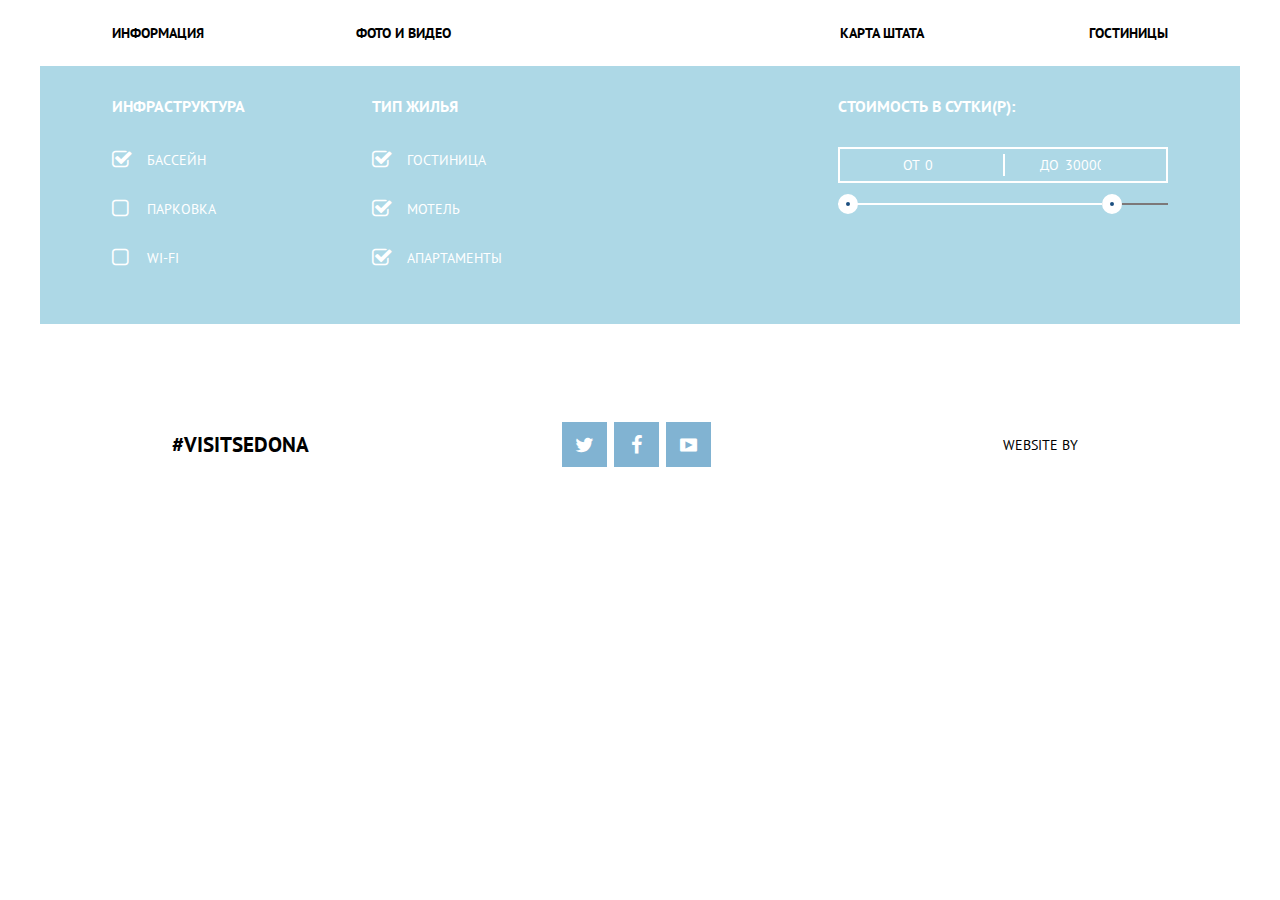
==== hotels.html @ 9dbc59af "add hotels page and add styles for filter block" ====
<!DOCTYPE <!DOCTYPE html>
<html>
<head>
	<meta charset="utf-8">
	<title>Hotels</title>
	<link href="css/normalize.css" rel="stylesheet">
	<link href="css/style.css" rel="stylesheet">
	<link href='https://fonts.googleapis.com/css?family=PT+Sans:400,700&subset=latin,cyrillic' 
	rel='stylesheet' type='text/css'>
</head>
<body>
	<div class="page-wrapper">
		<header class="main-header">
			<div class="layout-center">
				<nav class="main-nav">			
					<a href="#">Информация</a>
					<a href="#">Фото и Видео</a>			
					<a href="#">Карта штата</a>
					<a href="hotels.html">Гостиницы</a>						
				</nav>
			</div>
			<div class="filters clearfix">
				<div class="layout-center">
					<div class="filter-block">
						<h2 class="filter-title">Инфраструктура</h2>
						<div class="filter-control">
							<input type="checkbox" name="pull" checked>
							<label for="pull">Бассейн</label>
						</div>
						<div class="filter-control">
							<input type="checkbox" name="parking">
							<label for="parking">Парковка</label>
						</div>
						<div class="filter-control">
							<input type="checkbox" name="wifi">
							<label for="wifi">Wi-Fi</label>
						</div>
					</div>
					<div class="filter-block">
						<h2 class="filter-title">Тип жилья</h2>
						<div class="filter-control">
							<input type="checkbox" name="hotel" checked>
							<label for="hotel">Гостиница</label>
						</div>
						<div class="filter-control">
							<input type="checkbox" name="motel" checked>
							<label for="motel">Мотель</label>
						</div>
						<div class="filter-control">
							<input type="checkbox" name="apartment" checked>
							<label for="apartment">Апартаменты</label>
						</div>
					</div>
					<div class="filter-block">
						<h2 class="filter-title">Стоимость в сутки(Р):</h2>
						<div class="price-controls">
							<label for="min-price" class="min-price">От
								<input type="text" name="min-price" value="0">
							</label>							
							<label for="max-price" class="max-price">До
								<input type="text" name="max-price" value="30000">
							</label>							
						</div>	
						<div class="range-controls">
							<div class="scale">
								<div class="bar"></div>
							</div>
							<div class="toggle min-toggle"></div>
              <div class="toggle max-toggle"></div>
						</div>											
					</div>
				</div>
			</div>		
		</header>
		<!-- <main class="main-content">
			<div class="page-header">
				<h1>Седона - небольшой городок в Аризоне, <br>
			заслуживающий большего!</h1>
				<p>Рассмотрим 5 причин по которым Седона круче, чем Гранд-Каньон</p>
			</div>
			<div class="promo-block first clearfix">
				<div class="reason-block blue-block">
					<h2 class="reason-block-header">Настоящий <br> городок</h2>
					<div class="reason-number">
						<span>№1</span>
					</div>
					<p class="reason-block-description">
						Седона - не аттракцион для туристов, <br> Там течет своя жизнь
					</p>
				</div>
				<div class="promo-block-image">image</div>
			</div>
			<div class="features clearfix">
				<div class="feature-item">
					<div class="feature-image"></div>
					<h2 class="feature-header">Жилье</h2>
					<p class="feature-description">Рекомендуем пожить в настоящем мотеле, все как в кино!</p>
				</div>
				<div class="feature-item">
					<h2 class="feature-header">Еда</h2>
					<p class="feature-description">Всегда заказывайте фирменный бургер, вы не разочаруетесь!</p>
				</div>
				<div class="feature-item">
					<h2 class="feature-header">Сувениры</h2>
					<p class="feature-description">Не только китайского, но и местного производства!</p>
				</div>
			</div>
			<div class="promo-block second clearfix">
				<div class="reason-block blue-block">
					<h2 class="reason-block-header">Там есть <br> мост Дьявола</h2>
					<div class="reason-number">
						<span>№2</span>
					</div>
					<p class="reason-block-description">Да, по нему можно пройти! <br>
					Если конечно, Вы осмелитесь
					</p>
				</div>
				<div class="promo-block-image">image</div>
				<div class="reason-block">
					<h2 class="reason-block-header">Небольшая площадь</h2>
					<div class="reason-number">
						<span>№3</span>
					</div>
					<p class="reason-block-description">Все достопримечательности <br>находятся очень близко</p>
				</div>
				<div class="reason-block">
					<h2 class="reason-block-header">Красивая дорога</h2>
					<div class="reason-number">
						<span>№4</span>
					</div>
					<p class="reason-block-description">Ехать в Седону из Лас-Вегаса совсем <br> не скучно</p>
				</div>
				<div class="reason-block">
					<h2 class="reason-block-header">Мало туристов</h2>
					<div class="reason-number">
						<span>№5</span>
					</div>
					<p class="reason-block-description">Большинство едет в Гранд-Каньон и <br>толпится там</p>
				</div>		
			</div>			
			<div class="search-hotel">				
				<h1 class="search-hotel-header">Заинтересовались? </h1>
				<p class="search-hotel-description">Укажите предполагаемые даты поездки, <br> и мы покажем Вам лучшие предложения гостиниц в Седоне
				</p>
				<a class="btn btn-search-hotel" href="#">Поиск гостиницы в Седоне</a>
				<div class="search-modal">
					<form class="search-form" action="/echo" method="post">
						<label class="date">
							Дата заезда:
							<input type="text" name="checkin-date" placeholder="24 апреля 2014">							
						</label>
						<label class="date">
							Дата выезда:
							<input type="text" name="checkout-date" placeholder="4 июля 2014">
						</label>
						<label class="customer-type">
							Взрослые: 
							<input type="text" name="adults" value="2">
						</label>
						<label class="customer-type">
							Дети:
							<input type="text" name="children" value="0">
						</label>												
						<input type="submit" class="btn-search-form" value="Найти">
					</form>
				</div>												
			</div>
			<div class="map-block"></div>		
		</main> -->
		<footer class="footer">
			<div class="footer-block hashtag">
				<span>#VisitSedona</span>
			</div>
			<div class="footer-block social">
				<a class="btn-social" href="#">
					<i class="icon-twitter"> </i>
				</a>
				<a class="btn-social" href="#">
					<i class="icon-facebook"> </i>
				</a>
				<a class="btn-social" href="#">
					<i class="icon-youtube"> </i>
				</a>
			</div>
			<div class="footer-block designed">
				<span>Website by</span>
			</div>
		</footer>

	</div>			
</body>
</html>
---- css/style.css ----
@font-face {
  font-family: "symbols-sedona";
  src: url("../font/symbols-sedona.eot?60737633");
  src: url("../font/symbols-sedona.eot?60737633#iefix") format("embedded-opentype"),
       url("../font/symbols-sedona.woff?60737633") format("woff"),
       url("../font/symbols-sedona.ttf?60737633") format("truetype"),
       url("../font/symbols-sedona.svg?60737633#symbols-sedona") format("svg");
  font-weight: normal;
  font-style: normal;
}
/* Chrome hack: SVG is rendered more smooth in Windozze. 100% magic, uncomment if you need it. */
/* Note, that will break hinting! In other OS-es font will be not as sharp as it could be */
/*
@media screen and (-webkit-min-device-pixel-ratio:0) {
  @font-face {
    font-family: "symbols-sedona";
    src: url("../font/symbols-sedona.svg?60737633#symbols-sedona") format("svg");
  }
}
*/
 
.icons,[class^="icon-"]:before, [class*=" icon-"]:before {
  font-family: "symbols-sedona";
  font-style: normal;
  font-weight: normal;
  speak: none;
 	
  display: inline-block;
  text-decoration: inherit;
  width: 1em;
  margin-right: .2em;
  text-align: center;
  /* opacity: .8; */
 
  /* For safety - reset parent styles, that can break glyph codes*/
  font-variant: normal;
  text-transform: none;
     
  /* fix buttons height, for twitter bootstrap */
  line-height: 1em;
 
  /* Animation center compensation - margins should be symmetric */
  /* remove if not needed */
  margin-left: .2em;
 
  /* you can be more comfortable with increased icons size */
  /* font-size: 120%; */
 
  /* Uncomment for 3D effect */
  /* text-shadow: 1px 1px 1px rgba(127, 127, 127, 0.3); */
}
 
.icon-facebook:before { content: "\66"; } /* "f" */
.icon-twitter:before { content: "\74"; } /* "t" */
.icon-up-dir:before { content: "\25b2"; } /* "▲" */
.icon-down-dir:before { content: "\25bc"; } /* "▼" */
.icon-star:before { content: "\2605"; } /* "★" */
.icon-check-off:before { content: "\2610"; } /* "☐" */
.icon-check-on:before { content: "\2611"; } /* "☑" */
.icon-calendar:before { content: "\e800"; } /* "" */
.icon-plus:before { content: "\e801"; } /* "" */
.icon-minus:before { content: "\e802"; } /* "" */
.icon-youtube:before { content: "\f39e"; } /* "" */

body {	
	font-family: "PT Sans", "Arial", sans-serif;
	font-size: 14px;
	line-height: 26px;
	font-weight: normal;
	text-transform: uppercase;
	color: #000000;
	/*background-color: #eaeaea;*/
}

.page-wrapper {
	max-width: 1200px;
	margin: 0 auto;
}

img {
  max-width: 100%;
  height: auto;
}

h1, h2, p {
	margin: 0;
	padding: 0;
}

.clearfix:after {
	content: "";
	display: table;
	clear: both;
}

.layout-center {
	width: 1056px;
	margin: 0 auto;
}

.main-header {	
	margin-bottom: 60px;
}

.main-nav {	
	/*padding: 20px 47px;*/
	padding: 20px 0;
	background-color: #ffffff;
}

.main-nav a {
	display: inline-block;
	width: 240px;
	font-family: "PT Sans", "Arial", sans-serif;
	font-size: 14px;
	line-height: 26px;
	font-weight: bold;
	color: #000000;
	text-decoration: none;
	text-transform: uppercase;	
}

.main-nav a:nth-child(3),
.main-nav a:nth-child(4) {
	text-align: right;
}

.main-nav a:nth-child(3) {
	margin-left: 84px;
}

.header-image {
	width: 100%;
	height: 300px;
	background-color: #dfeef5;
}

.page-header {	
	margin-bottom: 50px;
	text-align: center;		
}

.page-header h1 {	
	margin-bottom: 30px;	
	font-size: 21px;
	line-height: 26px;
	font-weight: bold;
}

.page-header p {	
	color: #333333;
}

.second {
	margin-bottom: 50px; 
}

.reason-block {
	float: left;
	width: 400px;	
	padding: 50px 0; 
	background-color: #eeeeee;
	text-align: center;
	color: #000000;		
}

.reason-block-header {	
	margin-bottom: 30px;	
	font-size: 21px;
	line-height: 26px;
	font-weight: bold;	
}

.reason-block-description {		
	color: #333333;	
}

.blue-block .reason-block-description {
	color: #ffffff;
}

.reason-number {	
	width: 50px;
	margin: 0 auto; 	
	margin-bottom: 30px;
	color: #333333;
}

.reason-number span {
	position: relative;
	z-index: 2;
	padding: 0 7px;
	background-color: #eeeeee;
}

.reason-number:after {
	content: "";
	display: block;
	position: relative;
	top: -13px;
	z-index: 1;
	border-bottom: 2px solid #979797;	
}

.blue-block {
	color: white;
	background-color: #81b3d2;
}

.blue-block .reason-number span {
	background-color: #81b3d2;
	color: #ffffff;
}

.blue-block .reason-number:after {
	content: "";
	display: block;
	position: relative;
	top: -13px;
	z-index: 1;
	border-bottom: 2px solid #bcd6e7;
}

.promo-block-image {
	float: left;
	width: 800px;
	height: 292px;
	background-color: lightblue;		 
}

.second .reason-block:first-child {
	float: right;
}

.feature-item {
	float: left;
	width: 254px;
	padding: 60px 73px;
	text-align: center;
	background-color: #eeeeee;
	color: #000000;
}

.feature-header {
	margin-bottom: 30px;
}

.feature-description {
	color: #333333;
}

.search-hotel {
	text-align: center;	
}

.search-hotel-header {
	margin-bottom: 30px;
}

.search-hotel-description {
	color: #333333;
	margin-bottom: 54px;
}

.btn-search-hotel {
	display: block;
	width: 576px;
	margin: 0 auto;
	padding: 34px 0;
	font-family: "PT Sans", "Arial", sans-serif;
	font-weight: bold;
	font-size: 21px;
	line-height: 26px;
	text-decoration: none;
	text-transform: uppercase;
	color: #ffffff;
	background-color: #766357;
}

.search-modal {
	/*display: none;	*/
	position: absolute;
	left: 50%;	
	z-index: 2;
	width: 464px;
	padding: 56px;
	margin: 0 auto;
	transform: translateX(-50%);
	text-align: left;
	background-color: #ffffff;
}

.search-modal label {
	display: block;
	vertical-align: top;
	margin-bottom: 30px;
	text-align: right;
	font-weight: bold;
}

.search-modal input[type="text"] {		
	width: 346px;	
	padding: 8px 14px;
	margin-left: 20px;
	border:none;
	outline: none;
	font-family: "PT Sans", "Arial", sans-serif;
	font-size: 14px;
	line-height: 26px;
	font-weight: bold;
	text-transform: uppercase;
	color: #000000;
	background-color: #f2f2f2;	
}

.customer-type {
	display: inline-block;
}

.customer-type input[type="text"] {
	width: 115px;
	text-align: center;
}

.btn-search-form {
	width: 100%;
	padding: 20px 0;
	border: none;
	outline: none;
	font-family: "PT Sans", "Arial", sans-serif;
	font-size: 21px;
	line-height: 26px;
	color: #ffffff;
	background-color: #81b3d2;
}

.map-block {
	background-color: #f5f4f0;
	height: 500px;
}

/*Catalog styles*/
.filters {
	font-family: "PT Sans", "Arial", sans-serif;
	font-size: 14px;
	line-height: 26px;
	background-color: lightblue;
	color: #ffffff;
}

.filter-block {
	float: left;
	width: 240px;
	padding: 30px 0;	
}

.filter-block:first-child {
	margin-right: 20px;
}

.filter-block:last-child {
	float: right;
	width: 330px;
	/*background-color: blue;*/
}

.filter-title {
	margin-bottom: 30px;
	font-size: 16px;
	line-height: 21px;
}

.filter-control {
	position: relative;
	margin-bottom: 23px;
}

.filter-control input[type="checkbox"] {
	display: none;
}

.filter-control input[type="checkbox"] + label {	
	display: inline-block;
	vertical-align: middle;
	padding-left: 35px;
	cursor: pointer;
}

.filter-control input[type="checkbox"] + label:before {	
	content: "";
	display: inline-block;
  vertical-align: middle;
  position: absolute;
  left: 0;
  font-size: 21px;
  font-family: "symbols-sedona"; 
  color: #ffffff; 
}

.filter-control input[type="checkbox"]:checked + label:before  {
	content: "\2611";
}

.filter-control input[type="checkbox"] + label:before {
	content: "\2610";
}

.price-controls {
	position: relative;	
	padding: 3px 63px;
	margin-bottom: 20px;
	width: 200px;
	border: 2px solid #ffffff;
	font-size: 0;	
}

.price-controls:after {
	content: "";
	position: absolute;
	left: 50%;
	top: 5px;
	width: 2px;
	height: 22px;
	background-color: #ffffff;
}

.price-controls label {
	display: inline-block;	
	vertical-align: middle;
	width: 50%;
	font-size: 14px;
	line-height: 21px;
}

.price-controls input[type="text"] {
	width: 40px;
	border: none;
	background-color: inherit;
	outline: none;
	text-transform: uppercase;
}

.max-price {
	text-align: right;
}

.range-controls {
	position: relative;
	height: 20px;
	/*background-color: yellow;*/
}
.range-controls .scale {	
	height: 2px;
	background-color: #7c7879;
}

.range-controls .bar {
	width: 80%;
	height: 2px;
	background-color: #ffffff;
}

.range-controls .toggle {
	position: absolute;
	top: -9px;
	width: 4px;
	height: 4px;
	border: 8px solid #ffffff;
	border-radius: 50%;
	background-color: #1c4f80;
	cursor: pointer; ;
}

.range-controls .min-toggle {
  left: 0;
}

.range-controls .max-toggle {
  left: 80%;
}





/*Catalog styles end*/

.footer {
	padding: 38px 0;
	font-size: 0;
}

.footer-block {
	display: inline-block;
	vertical-align: middle;
	width: 400px;
	text-align: center;
}

.hashtag {	
	font-size: 21px;
	line-height: 26px;
	font-weight: bold;
}

.btn-social {
	position: relative;	
	display: inline-block;
	vertical-align: middle;
	width: 45px;
	height: 45px;
	margin-right: 7px;
	font-size: 20px;
	text-decoration: none;
	background-color: #81b3d2;
	color: #ffffff;
	text-align: center;
}

.icon-twitter,
.icon-facebook,
.icon-youtube {
	position: absolute;
	top: 50%;
	left: 50%;
	transform: translate(-50%, -50%);
}

.designed {
	font-size: 14px;
	line-height: 26px;
	color: #000000;
}
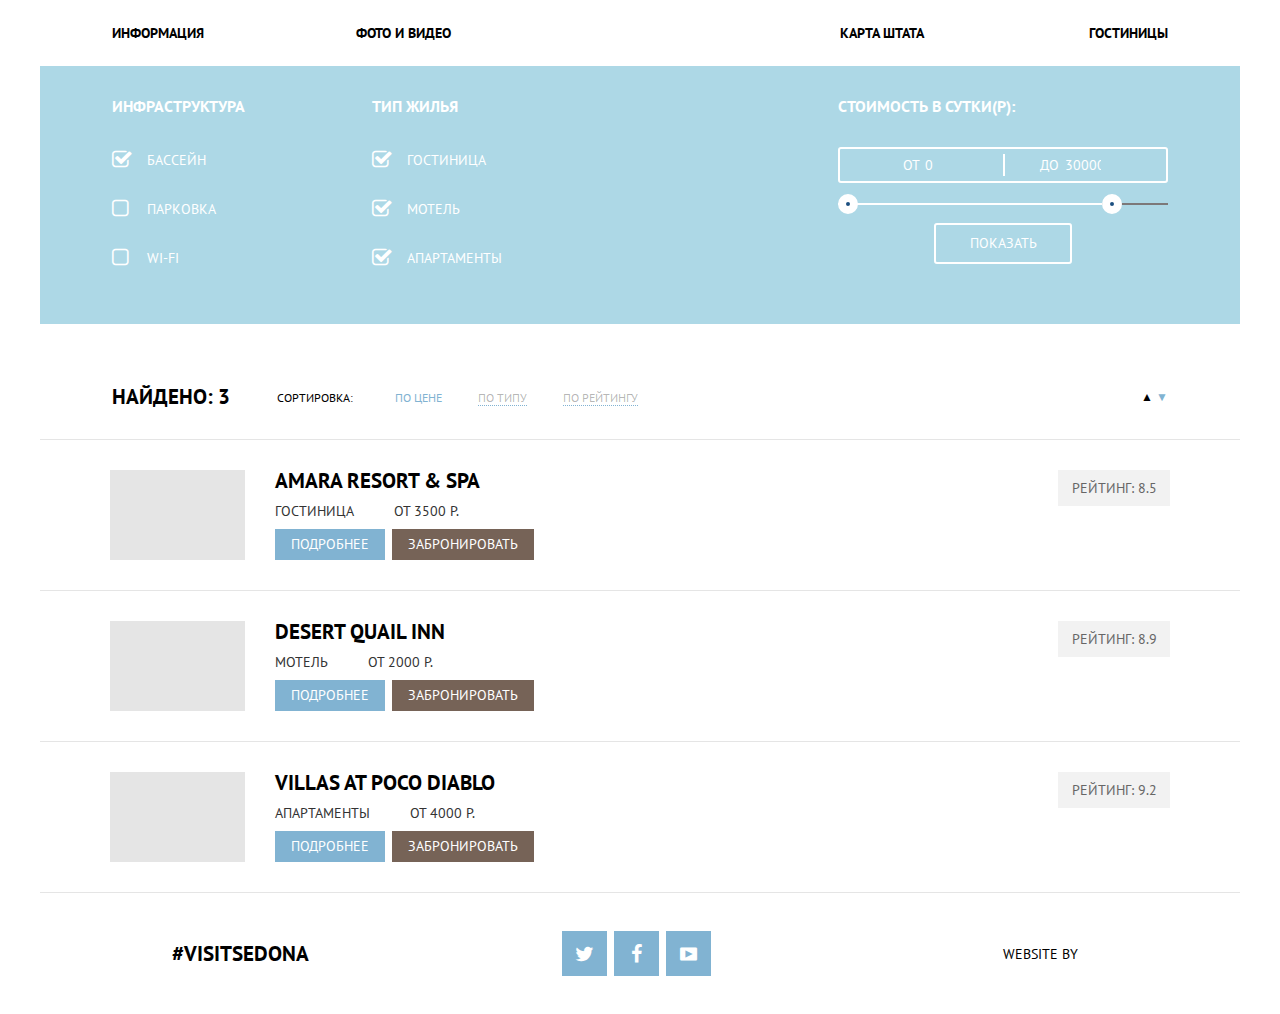
==== commit 82b13f85: "add some styles for main content in hotels page" ====
--- a/hotels.html
+++ b/hotels.html
@@ -19,8 +19,8 @@
 					<a href="hotels.html">Гостиницы</a>						
 				</nav>
 			</div>
-			<div class="filters clearfix">
-				<div class="layout-center">
+			<div class="filters clearfix">				
+				<div class="layout-center">					
 					<div class="filter-block">
 						<h2 class="filter-title">Инфраструктура</h2>
 						<div class="filter-control">
@@ -67,106 +67,71 @@
 							</div>
 							<div class="toggle min-toggle"></div>
               <div class="toggle max-toggle"></div>
-						</div>											
-					</div>
-				</div>
+						</div>
+						<input type="submit" class="btn-filter" value="Показать">											
+					</div>					
+				</div>				
 			</div>		
 		</header>
-		<!-- <main class="main-content">
-			<div class="page-header">
-				<h1>Седона - небольшой городок в Аризоне, <br>
-			заслуживающий большего!</h1>
-				<p>Рассмотрим 5 причин по которым Седона круче, чем Гранд-Каньон</p>
-			</div>
-			<div class="promo-block first clearfix">
-				<div class="reason-block blue-block">
-					<h2 class="reason-block-header">Настоящий <br> городок</h2>
-					<div class="reason-number">
-						<span>№1</span>
+		<main class="main-content">
+			<div class="layout-center clearfix">
+				<div class="find-count">
+					<h1>Найдено: 3</h1>				
+				</div>
+				<div class="top-filter">
+					<span>Сортировка:</span>
+					<a class="active" href="#">По цене</a>
+					<a href="#">По типу</a>
+					<a href="#">По рейтингу</a>
+					<a href="#"></a>
+					<a class="active" href="#"></a>
+				</div>
+			</div>	
+			<div class="hotels">
+				<div class="hotel clearfix">
+					<div class="hotel-image"></div>
+					<div class="hotel-info">
+						<h2 class="hotel-title">Amara Resort & Spa</h2>
+						<span class="hotel-type">Гостиница</span>
+						<span class="hotel-price">от 3500 р.</span>
+						<a class="more" href="#">Подробнее</a>
+						<a class="booking" href="#">Забронировать</a>
 					</div>
-					<p class="reason-block-description">
-						Седона - не аттракцион для туристов, <br> Там течет своя жизнь
-					</p>
+					<div class="hotel-rating">
+						<div class="rating-stars"></div>
+						<div class="rating-title">Рейтинг: 8.5</div>
+					</div>						
 				</div>
-				<div class="promo-block-image">image</div>
-			</div>
-			<div class="features clearfix">
-				<div class="feature-item">
-					<div class="feature-image"></div>
-					<h2 class="feature-header">Жилье</h2>
-					<p class="feature-description">Рекомендуем пожить в настоящем мотеле, все как в кино!</p>
+				<div class="hotel clearfix">
+					<div class="hotel-image"></div>
+					<div class="hotel-info">
+						<h2 class="hotel-title">Desert Quail Inn</h2>
+						<span class="hotel-type">Мотель</span>
+						<span class="hotel-price">От 2000 р.</span>
+						<a class="more" href="#">Подробнее</a>
+						<a class="booking" href="#">Забронировать</a>
+					</div>
+					<div class="hotel-rating">
+						<div class="rating-stars"></div>
+						<div class="rating-title">Рейтинг: 8.9</div>
+					</div>	
 				</div>
-				<div class="feature-item">
-					<h2 class="feature-header">Еда</h2>
-					<p class="feature-description">Всегда заказывайте фирменный бургер, вы не разочаруетесь!</p>
+				<div class="hotel clearfix">
+					<div class="hotel-image"></div>
+					<div class="hotel-info">
+						<h2 class="hotel-title">Villas at Poco Diablo</h2>
+						<span class="hotel-type">Апартаменты</span>
+						<span class="hotel-price">От 4000 р.</span>
+						<a class="more" href="#">Подробнее</a>
+						<a class="booking" href="#">Забронировать</a>
+					</div>
+					<div class="hotel-rating">
+						<div class="rating-stars"></div>
+						<div class="rating-title">Рейтинг: 9.2</div>
+					</div>	
 				</div>
-				<div class="feature-item">
-					<h2 class="feature-header">Сувениры</h2>
-					<p class="feature-description">Не только китайского, но и местного производства!</p>
-				</div>
-			</div>
-			<div class="promo-block second clearfix">
-				<div class="reason-block blue-block">
-					<h2 class="reason-block-header">Там есть <br> мост Дьявола</h2>
-					<div class="reason-number">
-						<span>№2</span>
-					</div>
-					<p class="reason-block-description">Да, по нему можно пройти! <br>
-					Если конечно, Вы осмелитесь
-					</p>
-				</div>
-				<div class="promo-block-image">image</div>
-				<div class="reason-block">
-					<h2 class="reason-block-header">Небольшая площадь</h2>
-					<div class="reason-number">
-						<span>№3</span>
-					</div>
-					<p class="reason-block-description">Все достопримечательности <br>находятся очень близко</p>
-				</div>
-				<div class="reason-block">
-					<h2 class="reason-block-header">Красивая дорога</h2>
-					<div class="reason-number">
-						<span>№4</span>
-					</div>
-					<p class="reason-block-description">Ехать в Седону из Лас-Вегаса совсем <br> не скучно</p>
-				</div>
-				<div class="reason-block">
-					<h2 class="reason-block-header">Мало туристов</h2>
-					<div class="reason-number">
-						<span>№5</span>
-					</div>
-					<p class="reason-block-description">Большинство едет в Гранд-Каньон и <br>толпится там</p>
-				</div>		
 			</div>			
-			<div class="search-hotel">				
-				<h1 class="search-hotel-header">Заинтересовались? </h1>
-				<p class="search-hotel-description">Укажите предполагаемые даты поездки, <br> и мы покажем Вам лучшие предложения гостиниц в Седоне
-				</p>
-				<a class="btn btn-search-hotel" href="#">Поиск гостиницы в Седоне</a>
-				<div class="search-modal">
-					<form class="search-form" action="/echo" method="post">
-						<label class="date">
-							Дата заезда:
-							<input type="text" name="checkin-date" placeholder="24 апреля 2014">							
-						</label>
-						<label class="date">
-							Дата выезда:
-							<input type="text" name="checkout-date" placeholder="4 июля 2014">
-						</label>
-						<label class="customer-type">
-							Взрослые: 
-							<input type="text" name="adults" value="2">
-						</label>
-						<label class="customer-type">
-							Дети:
-							<input type="text" name="children" value="0">
-						</label>												
-						<input type="submit" class="btn-search-form" value="Найти">
-					</form>
-				</div>												
-			</div>
-			<div class="map-block"></div>		
-		</main> -->
+		</main>
 		<footer class="footer">
 			<div class="footer-block hashtag">
 				<span>#VisitSedona</span>
--- a/css/style.css
+++ b/css/style.css
@@ -411,6 +411,7 @@
 	margin-bottom: 20px;
 	width: 200px;
 	border: 2px solid #ffffff;
+	border-radius: 3px;
 	font-size: 0;	
 }
 
@@ -446,9 +447,9 @@
 
 .range-controls {
 	position: relative;
-	height: 20px;
-	/*background-color: yellow;*/
-}
+	height: 20px;	
+}
+
 .range-controls .scale {	
 	height: 2px;
 	background-color: #7c7879;
@@ -478,6 +479,163 @@
 .range-controls .max-toggle {
   left: 80%;
 }
+
+.btn-filter {
+	display: block;
+	width: 138px;
+	margin: 0 auto;
+	padding: 8px 0;
+	font-family: "PT Sans", "Arial", sans-serif;
+	font-size: 14px;
+	line-height: 21px;
+	text-transform: uppercase;
+	background-color: transparent;
+	outline: none;
+	border: 2px solid #ffffff;
+	border-radius: 3px;
+}
+
+.find-count {
+	width: 135px;
+	float: left;
+	margin-right: 30px;	
+}
+
+.find-count h1 {
+	font-size: 21px;
+	line-height: 26px;
+	font-weight: bold;
+}
+
+.top-filter {
+	position: relative;
+	float: left;	
+	width: 891px;
+	margin-bottom: 30px;
+}
+
+.top-filter span {
+	margin-right: 38px;
+	font-size: 12px;
+	line-height: 18px;
+}
+
+.top-filter a {
+	margin-right: 32px;
+	font-size: 12px;
+	line-height: 18px;
+	color: rgba(0,0,0,0.3);
+	text-transform: uppercase;
+	text-decoration: none;	
+	border-bottom: 1px dotted #81b3d2;	
+}
+
+.top-filter a:last-child,
+.top-filter a:nth-child(5) {
+	position: absolute;	
+	top: 50%;
+	transform: translateY(-50%);	
+	margin-right: 0;
+	border-bottom: none;
+	color: #000000;
+}
+
+.top-filter a:last-child {
+	right: 0;
+}
+
+.top-filter a:nth-child(5) {	
+	right: 15px;
+}
+
+.top-filter a:last-child:before {
+	content: "\25bc";
+}
+
+.top-filter a:nth-child(5):before {
+	content: "\25b2";
+}
+
+.top-filter a.active {
+	color: #81b3d2;
+	border-bottom: none; 
+}
+
+.hotel {
+	padding: 30px 70px;
+	margin-top: -1px;	
+	border-top: 1px solid #e5e5e5;
+	border-bottom: 1px solid #e5e5e5;	
+}
+
+.hotel-image {
+	float: left;
+	width: 135px;
+	height: 90px;
+	margin-right: 30px;
+	background-color: #e5e5e5;
+}
+
+.hotel-info {
+	float: left;
+	width: 270px;
+	height: 90px;
+	font-size: 0;
+}
+
+.hotel-title {
+	margin-bottom: 10px;
+	font-size: 21px;
+	line-height: 21px;
+	font-weight: bold;
+}
+
+.hotel-type,
+.hotel-price {
+	font-size: 14px;
+	line-height: 21px;
+	color: #333333;
+}
+
+.hotel-type {
+	margin-right: 40px;
+}
+
+.more,
+.booking {
+	display: inline-block;	
+	margin-right: 7px;
+	padding: 5px 16px;
+	font-family: "PT Sans", "Arial", sans-serif;
+	font-size: 14px;
+	line-height: 21px;
+	color: #ffffff;
+	text-decoration: none;
+	text-transform: uppercase;	
+	border: none; 
+}
+
+.more {
+	background-color: #81b3d2;
+}
+
+.booking {
+	background-color: #766357;
+}
+
+.hotel-rating {
+	float: right;
+	width: 112px;
+}
+
+.rating-title {
+	width: 112px;
+	padding: 5px 0;
+	color: #666666;
+	text-align: center;
+	background-color: #f2f2f2;
+}
+
 
 
 
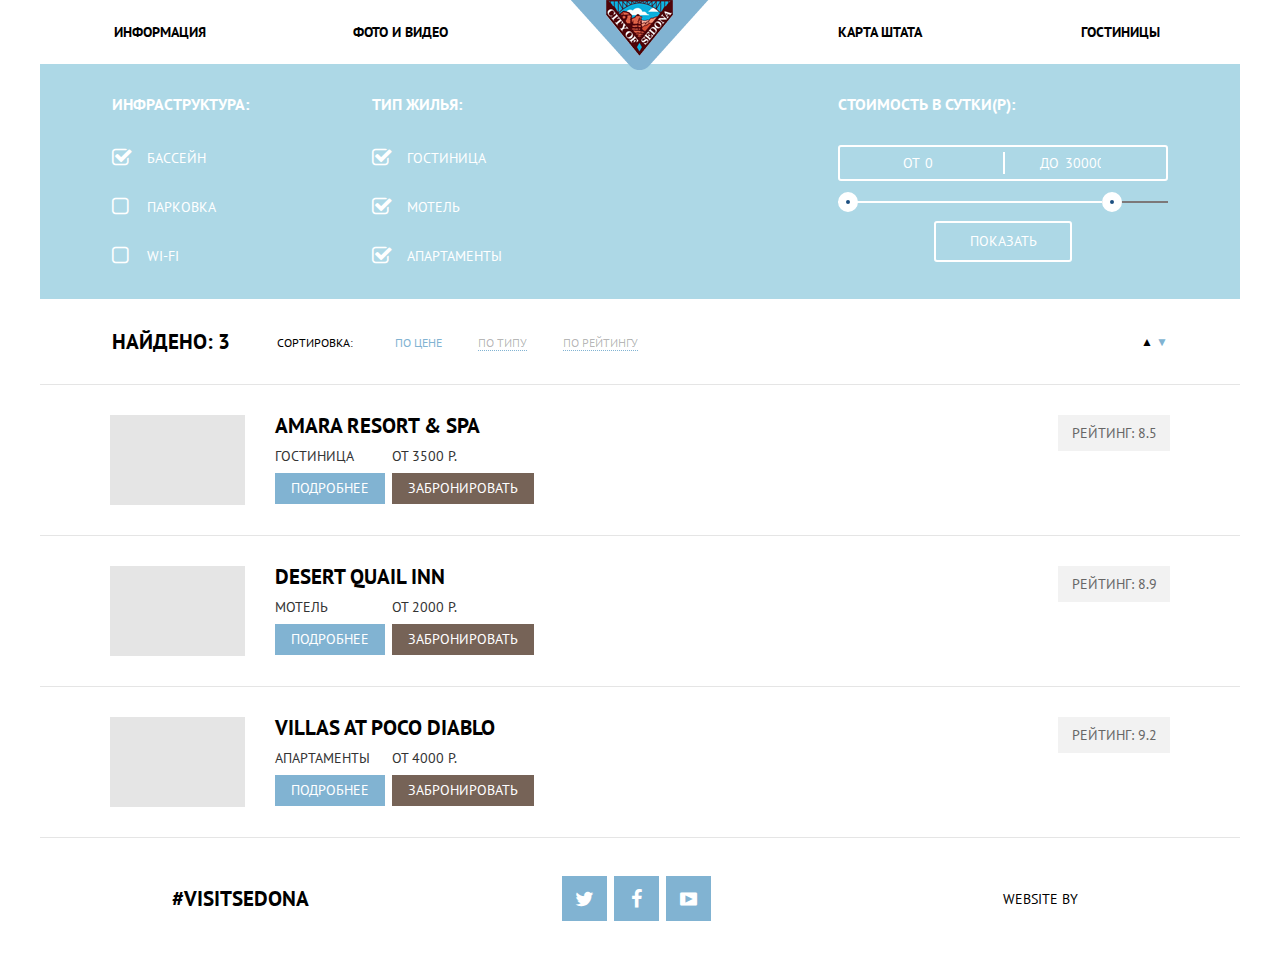
==== commit c049d095: "add some styles and refactored markup for header block" ====
--- a/hotels.html
+++ b/hotels.html
@@ -10,66 +10,68 @@
 </head>
 <body>
 	<div class="page-wrapper">
-		<header class="main-header">
-			<div class="layout-center">
-				<nav class="main-nav">			
-					<a href="#">Информация</a>
-					<a href="#">Фото и Видео</a>			
-					<a href="#">Карта штата</a>
-					<a href="hotels.html">Гостиницы</a>						
-				</nav>
-			</div>
+		<header class="main-header-hotels">			
+			<nav class="main-nav">			
+				<a href="#">Информация</a>
+				<a href="#">Фото и Видео</a>		
+				<a href="#"></a>	
+				<a href="#">Карта штата</a>
+				<a href="hotels.html">Гостиницы</a>						
+			</nav>
+			<a href="index.html" class="logo"> </a>	
 			<div class="filters clearfix">				
-				<div class="layout-center">					
-					<div class="filter-block">
-						<h2 class="filter-title">Инфраструктура</h2>
-						<div class="filter-control">
-							<input type="checkbox" name="pull" checked>
-							<label for="pull">Бассейн</label>
+				<div class="layout-center">
+					<form class="filter-form">					
+						<div class="filter-block">
+							<h2 class="filter-title">Инфраструктура:</h2>
+							<div class="filter-control">
+								<input type="checkbox" name="pull" id="pull" checked>
+								<label for="pull">Бассейн</label>
+							</div>
+							<div class="filter-control">
+								<input type="checkbox" name="parking" id="parking">
+								<label for="parking">Парковка</label>
+							</div>
+							<div class="filter-control">
+								<input type="checkbox" name="wifi" id="wifi">
+								<label for="wifi">Wi-Fi</label>
+							</div>
 						</div>
-						<div class="filter-control">
-							<input type="checkbox" name="parking">
-							<label for="parking">Парковка</label>
+						<div class="filter-block">
+							<h2 class="filter-title">Тип жилья:</h2>
+							<div class="filter-control">
+								<input type="checkbox" name="hotel" id="hotel" checked>
+								<label for="hotel">Гостиница</label>
+							</div>
+							<div class="filter-control">
+								<input type="checkbox" name="motel" id="motel" checked>
+								<label for="motel">Мотель</label>
+							</div>
+							<div class="filter-control">
+								<input type="checkbox" name="apartment" id="apartment" checked>
+								<label for="apartment">Апартаменты</label>
+							</div>
 						</div>
-						<div class="filter-control">
-							<input type="checkbox" name="wifi">
-							<label for="wifi">Wi-Fi</label>
+						<div class="filter-block">
+							<h2 class="filter-title">Стоимость в сутки(Р):</h2>
+							<div class="price-controls">
+								<label for="min-price" class="min-price">От
+									<input type="text" name="min-price" value="0">
+								</label>							
+								<label for="max-price" class="max-price">До
+									<input type="text" name="max-price" value="30000">
+								</label>							
+							</div>	
+							<div class="range-controls">
+								<div class="scale">
+									<div class="bar"></div>
+								</div>
+								<div class="toggle min-toggle"></div>
+	              <div class="toggle max-toggle"></div>
+							</div>
+							<input type="submit" class="btn-filter" value="Показать">											
 						</div>
-					</div>
-					<div class="filter-block">
-						<h2 class="filter-title">Тип жилья</h2>
-						<div class="filter-control">
-							<input type="checkbox" name="hotel" checked>
-							<label for="hotel">Гостиница</label>
-						</div>
-						<div class="filter-control">
-							<input type="checkbox" name="motel" checked>
-							<label for="motel">Мотель</label>
-						</div>
-						<div class="filter-control">
-							<input type="checkbox" name="apartment" checked>
-							<label for="apartment">Апартаменты</label>
-						</div>
-					</div>
-					<div class="filter-block">
-						<h2 class="filter-title">Стоимость в сутки(Р):</h2>
-						<div class="price-controls">
-							<label for="min-price" class="min-price">От
-								<input type="text" name="min-price" value="0">
-							</label>							
-							<label for="max-price" class="max-price">До
-								<input type="text" name="max-price" value="30000">
-							</label>							
-						</div>	
-						<div class="range-controls">
-							<div class="scale">
-								<div class="bar"></div>
-							</div>
-							<div class="toggle min-toggle"></div>
-              <div class="toggle max-toggle"></div>
-						</div>
-						<input type="submit" class="btn-filter" value="Показать">											
-					</div>					
+					</form>										
 				</div>				
 			</div>		
 		</header>
@@ -92,10 +94,14 @@
 					<div class="hotel-image"></div>
 					<div class="hotel-info">
 						<h2 class="hotel-title">Amara Resort & Spa</h2>
-						<span class="hotel-type">Гостиница</span>
-						<span class="hotel-price">от 3500 р.</span>
-						<a class="more" href="#">Подробнее</a>
-						<a class="booking" href="#">Забронировать</a>
+						<div class="more-block">
+							<span class="hotel-type">Гостиница</span>
+							<a class="btn-more" href="#">Подробнее</a>
+						</div>
+						<div class="booking-block">
+							<span class="hotel-price">от 3500 р.</span>
+							<a class="btn-booking" href="#">Забронировать</a>
+						</div>						
 					</div>
 					<div class="hotel-rating">
 						<div class="rating-stars"></div>
@@ -106,10 +112,14 @@
 					<div class="hotel-image"></div>
 					<div class="hotel-info">
 						<h2 class="hotel-title">Desert Quail Inn</h2>
-						<span class="hotel-type">Мотель</span>
-						<span class="hotel-price">От 2000 р.</span>
-						<a class="more" href="#">Подробнее</a>
-						<a class="booking" href="#">Забронировать</a>
+						<div class="more-block">
+							<span class="hotel-type">Мотель</span>
+							<a class="btn-more" href="#">Подробнее</a>
+						</div>
+						<div class="booking-block">
+							<span class="hotel-price">От 2000 р.</span>
+							<a class="btn-booking" href="#">Забронировать</a>	
+						</div>						
 					</div>
 					<div class="hotel-rating">
 						<div class="rating-stars"></div>
@@ -120,10 +130,14 @@
 					<div class="hotel-image"></div>
 					<div class="hotel-info">
 						<h2 class="hotel-title">Villas at Poco Diablo</h2>
-						<span class="hotel-type">Апартаменты</span>
-						<span class="hotel-price">От 4000 р.</span>
-						<a class="more" href="#">Подробнее</a>
-						<a class="booking" href="#">Забронировать</a>
+						<div class="more-block">
+							<span class="hotel-type">Апартаменты</span>
+							<a class="btn-more" href="#">Подробнее</a>
+						</div>
+						<div class="booking-block">
+							<span class="hotel-price">От 4000 р.</span>
+							<a class="btn-booking" href="#">Забронировать</a>
+						</div>						
 					</div>
 					<div class="hotel-rating">
 						<div class="rating-stars"></div>
--- a/css/style.css
+++ b/css/style.css
@@ -99,18 +99,24 @@
 }
 
 .main-header {	
+	position: relative;
 	margin-bottom: 60px;
 }
 
+.main-header-hotels {
+	margin-bottom: 30px;
+}
+
 .main-nav {	
-	/*padding: 20px 47px;*/
-	padding: 20px 0;
-	background-color: #ffffff;
+	padding: 19px 0;	
+	background-color: #ffffff;	
+	font-size: 0;
 }
 
 .main-nav a {
-	display: inline-block;
-	width: 240px;
+	display: inline-block;	
+	vertical-align: middle;
+	width: 20%;	
 	font-family: "PT Sans", "Arial", sans-serif;
 	font-size: 14px;
 	line-height: 26px;
@@ -118,21 +124,73 @@
 	color: #000000;
 	text-decoration: none;
 	text-transform: uppercase;	
-}
-
-.main-nav a:nth-child(3),
-.main-nav a:nth-child(4) {
-	text-align: right;
-}
-
-.main-nav a:nth-child(3) {
-	margin-left: 84px;
+	text-align: center;
+}
+
+.logo {
+	position: absolute;
+	z-index: 2;
+	display: block;
+	top: 0;
+	left: 50%;
+	width: 138px;
+	height: 70px;
+	background: url("../img/main-logo.png") no-repeat;
+	transform: translateX(-50%);
+}
+
+.main-nav a:hover {
+	color: #81b3d2;
+}
+
+.main-nav a:active {
+	color: #000000;
+	opacity: 0.3;
 }
 
 .header-image {
+	position: relative;
+	z-index: 1;
 	width: 100%;
-	height: 300px;
+	min-height: 513px;	
 	background-color: #dfeef5;
+	background: 
+	url("../img/white-line.png") no-repeat 0 100%,
+	url("../img/index-image.jpg") no-repeat  0 -60px;							
+}
+
+.header-image-text {
+	width: 576px;
+	margin: 0 auto;
+	padding-top: 77px; 
+	text-align: center;
+}
+
+.first-line {	
+	height: 45px;
+	margin: 0 auto;
+	margin-bottom: 12px;	
+	background: url("../img/welcome.png") no-repeat 50% 0;
+}
+
+.second-line {		
+	height: 30px;
+	margin: 0 auto;
+	margin-bottom: 54px;
+	background: 
+			url("../img/gorgeous-divider.png") no-repeat 50% 50%,
+			url("../img/gorgeous.png") no-repeat 50% 0;
+}
+
+.third-line {	
+	height: 78px;
+	margin-bottom: 58px;
+	background: url("../img/sedona.png") no-repeat 50% 0;
+}
+
+.fourth-line {
+	height: 80px;
+	background: url("../img/because.png") no-repeat 50% 0;
 }
 
 .page-header {	
@@ -158,14 +216,14 @@
 .reason-block {
 	float: left;
 	width: 400px;	
-	padding: 50px 0; 
+	padding: 40px 0; 
 	background-color: #eeeeee;
 	text-align: center;
 	color: #000000;		
 }
 
 .reason-block-header {	
-	margin-bottom: 30px;	
+	margin-bottom: 25px;	
 	font-size: 21px;
 	line-height: 26px;
 	font-weight: bold;	
@@ -182,7 +240,7 @@
 .reason-number {	
 	width: 50px;
 	margin: 0 auto; 	
-	margin-bottom: 30px;
+	margin-bottom: 19px;
 	color: #333333;
 }
 
@@ -224,7 +282,7 @@
 .promo-block-image {
 	float: left;
 	width: 800px;
-	height: 292px;
+	height: 256px;
 	background-color: lightblue;		 
 }
 
@@ -290,7 +348,13 @@
 	background-color: #ffffff;
 }
 
+.search-form {
+	padding: 0;
+	margin: 0;
+}
+
 .search-modal label {
+	position: relative;
 	display: block;
 	vertical-align: top;
 	margin-bottom: 30px;
@@ -298,7 +362,7 @@
 	font-weight: bold;
 }
 
-.search-modal input[type="text"] {		
+.search-modal input[type="text"] {			
 	width: 346px;	
 	padding: 8px 14px;
 	margin-left: 20px;
@@ -313,13 +377,41 @@
 	background-color: #f2f2f2;	
 }
 
-.customer-type {
-	display: inline-block;
-}
+.search-modal label:before { 
+	content: "\e800";
+	font-family: "symbols-sedona";
+	font-size: 21px;
+	font-weight: normal;
+	line-height: 26px;
+	color: #c2c2c2;
+	position: absolute;
+	top: 50%;
+	left: 430px;
+	transform: translateY(-50%);
+	cursor: pointer;
+}
+
+/*.customer-type {
+	float: left;
+}*/
 
 .customer-type input[type="text"] {
 	width: 115px;
 	text-align: center;
+}
+
+.customer-type {
+	position: relative;
+}
+
+label.customer-type:before {
+	content: "\e801";
+	position: absolute;
+	left: 100%;
+	font-family: "symbols-sedona";
+	font-size: 14px;
+	line-height: 21px;
+	font-weight: normal;
 }
 
 .btn-search-form {
@@ -348,6 +440,11 @@
 	color: #ffffff;
 }
 
+.filter-form {
+	padding: 0;
+	margin: 0;
+}
+
 .filter-block {
 	float: left;
 	width: 240px;
@@ -360,8 +457,7 @@
 
 .filter-block:last-child {
 	float: right;
-	width: 330px;
-	/*background-color: blue;*/
+	width: 330px;	
 }
 
 .filter-title {
@@ -373,6 +469,10 @@
 .filter-control {
 	position: relative;
 	margin-bottom: 23px;
+}
+
+.filter-control:last-child {
+	margin-bottom: 0;
 }
 
 .filter-control input[type="checkbox"] {
@@ -397,12 +497,12 @@
   color: #ffffff; 
 }
 
-.filter-control input[type="checkbox"]:checked + label:before  {
-	content: "\2611";
-}
-
 .filter-control input[type="checkbox"] + label:before {
-	content: "\2610";
+	content: "\2610";	
+}
+
+.filter-control input[type="checkbox"]:checked + label:before {
+	content: "\2611";	
 }
 
 .price-controls {
@@ -561,6 +661,23 @@
 	border-bottom: none; 
 }
 
+.top-filter a:hover {
+	color: #81b3d2;
+}
+
+.top-filter a:active {
+	color: #000000;
+	border-bottom: none;
+}
+
+.top-filter a:last-child:before:active {
+	color: #81b3d2;
+}
+
+.top-filter a:nth-child(5):before:active {
+	color: #81b3d2;
+}
+
 .hotel {
 	padding: 30px 70px;
 	margin-top: -1px;	
@@ -590,8 +707,29 @@
 	font-weight: bold;
 }
 
+.hotel-title:hover {
+	color: #81b3d2;
+} 
+
+.hotel-title:active {
+	color: rgba(0,0,0,0.3);
+}
+
+.more-block,
+.booking-block {
+	display: inline-block;
+	width: 110px;
+	margin-right: 7px;
+}
+
+.booking-block {
+	width: 140px;
+}
+
 .hotel-type,
 .hotel-price {
+	display: inline-block;
+	margin-bottom: 6px;
 	font-size: 14px;
 	line-height: 21px;
 	color: #333333;
@@ -601,8 +739,8 @@
 	margin-right: 40px;
 }
 
-.more,
-.booking {
+.btn-more,
+.btn-booking {
 	display: inline-block;	
 	margin-right: 7px;
 	padding: 5px 16px;
@@ -615,12 +753,29 @@
 	border: none; 
 }
 
-.more {
+.btn-more {
 	background-color: #81b3d2;
 }
 
-.booking {
+.btn-more:hover {
+	background-color: #669ec0;
+}
+
+.btn-more:active {
+	background-color: #5496bd;
+	color: rgba(255,255,255,0.3);
+}
+
+.btn-booking {
 	background-color: #766357;
+}
+
+.btn-booking:hover {
+	background-color: #604e43;
+}
+
+.btn-booking:active {
+	color: rgba(255,255,255,0.3);
 }
 
 .hotel-rating {
@@ -684,6 +839,15 @@
 	transform: translate(-50%, -50%);
 }
 
+.btn-social:hover {
+	background-color: #669ec0;
+}
+
+.btn-social:active {
+	background-color: #5496bd;
+	color: rgba(255,255,255,0.3)
+}
+
 .designed {
 	font-size: 14px;
 	line-height: 26px;
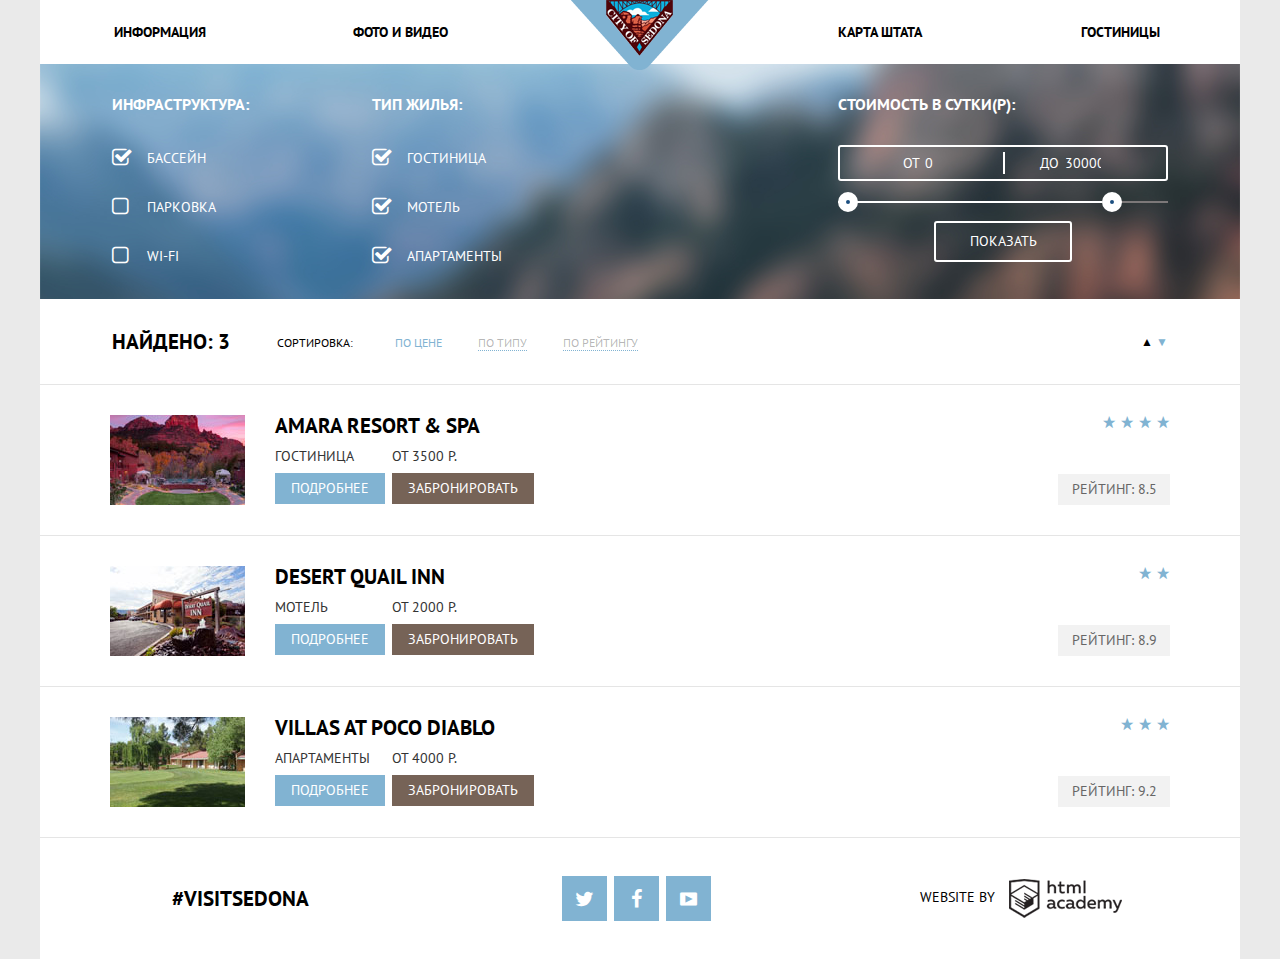
==== commit 2977e332: "add some styles sprite images to features block and footer. add styles for map block" ====
--- a/hotels.html
+++ b/hotels.html
@@ -91,9 +91,11 @@
 			</div>	
 			<div class="hotels">
 				<div class="hotel clearfix">
-					<div class="hotel-image"></div>
+					<div class="hotel-image">
+						<img src="img/amara.jpeg" width="135" height="90" alt="Amara Hotel">
+					</div>
 					<div class="hotel-info">
-						<h2 class="hotel-title">Amara Resort & Spa</h2>
+						<a class="hotel-title" href="#">Amara Resort & Spa</a>
 						<div class="more-block">
 							<span class="hotel-type">Гостиница</span>
 							<a class="btn-more" href="#">Подробнее</a>
@@ -104,14 +106,21 @@
 						</div>						
 					</div>
 					<div class="hotel-rating">
-						<div class="rating-stars"></div>
+						<div class="rating-stars">
+							<i class="icon-star"></i>
+							<i class="icon-star"></i>
+							<i class="icon-star"></i>
+							<i class="icon-star"></i>
+						</div>
 						<div class="rating-title">Рейтинг: 8.5</div>
 					</div>						
 				</div>
 				<div class="hotel clearfix">
-					<div class="hotel-image"></div>
+					<div class="hotel-image">
+						<img src="img/desert.jpeg" width="135" height="90"alt="Desert Quail Inn">
+					</div>
 					<div class="hotel-info">
-						<h2 class="hotel-title">Desert Quail Inn</h2>
+						<a class="hotel-title" href="#">Desert Quail Inn</a>
 						<div class="more-block">
 							<span class="hotel-type">Мотель</span>
 							<a class="btn-more" href="#">Подробнее</a>
@@ -122,14 +131,19 @@
 						</div>						
 					</div>
 					<div class="hotel-rating">
-						<div class="rating-stars"></div>
+						<div class="rating-stars">
+							<i class="icon-star"></i>
+							<i class="icon-star"></i>
+						</div>
 						<div class="rating-title">Рейтинг: 8.9</div>
 					</div>	
 				</div>
 				<div class="hotel clearfix">
-					<div class="hotel-image"></div>
+					<div class="hotel-image">
+						<img src="img/villas.jpg" width="135" height="90" alt="Villas at Poco Diablo">
+					</div>
 					<div class="hotel-info">
-						<h2 class="hotel-title">Villas at Poco Diablo</h2>
+						<a class="hotel-title" href="#">Villas at Poco Diablo</a>
 						<div class="more-block">
 							<span class="hotel-type">Апартаменты</span>
 							<a class="btn-more" href="#">Подробнее</a>
@@ -140,32 +154,38 @@
 						</div>						
 					</div>
 					<div class="hotel-rating">
-						<div class="rating-stars"></div>
+						<div class="rating-stars">
+							<i class="icon-star"></i>
+							<i class="icon-star"></i>
+							<i class="icon-star"></i>
+						</div>
 						<div class="rating-title">Рейтинг: 9.2</div>
 					</div>	
 				</div>
 			</div>			
 		</main>
-		<footer class="footer">
-			<div class="footer-block hashtag">
-				<span>#VisitSedona</span>
-			</div>
-			<div class="footer-block social">
-				<a class="btn-social" href="#">
-					<i class="icon-twitter"> </i>
-				</a>
-				<a class="btn-social" href="#">
-					<i class="icon-facebook"> </i>
-				</a>
-				<a class="btn-social" href="#">
-					<i class="icon-youtube"> </i>
-				</a>
-			</div>
-			<div class="footer-block designed">
-				<span>Website by</span>
-			</div>
+		<footer class="footer-hotels">			
+			<div class="footer-info">			
+				<div class="footer-block hashtag">
+					<span>#VisitSedona</span>
+				</div>
+				<div class="footer-block social">
+					<a class="btn-social" href="#">
+						<i class="icon-twitter"> </i>
+					</a>
+					<a class="btn-social" href="#">
+						<i class="icon-facebook"> </i>
+					</a>
+					<a class="btn-social" href="#">
+						<i class="icon-youtube"> </i>
+					</a>
+				</div>
+				<div class="footer-block designed">
+					<span>Website by</span>
+					<a href="#"> </a>
+				</div>
+			</div>			
 		</footer>
-
 	</div>			
 </body>
 </html>--- a/css/style.css
+++ b/css/style.css
@@ -63,18 +63,20 @@
 .icon-youtube:before { content: "\f39e"; } /* "" */
 
 body {	
+	min-width: 1200px;
 	font-family: "PT Sans", "Arial", sans-serif;
 	font-size: 14px;
 	line-height: 26px;
 	font-weight: normal;
 	text-transform: uppercase;
 	color: #000000;
-	/*background-color: #eaeaea;*/
+	background-color: #eaeaea;
 }
 
 .page-wrapper {
 	max-width: 1200px;
 	margin: 0 auto;
+	background-color: #ffffff;
 }
 
 img {
@@ -295,16 +297,40 @@
 	width: 254px;
 	padding: 60px 73px;
 	text-align: center;
-	background-color: #eeeeee;
+	background-color: #ffffff;
 	color: #000000;
 }
 
+.feature-image {
+	margin: 0 auto;
+	margin-bottom: 23px;
+	background: url("../img/spritesheet.png") no-repeat;
+}
+
 .feature-header {
-	margin-bottom: 30px;
+	margin-bottom: 23px;
 }
 
 .feature-description {
 	color: #333333;
+}
+
+.feature-item:first-child .feature-image {
+  width: 75px;
+  height: 76px;
+  background-position: -5px -5px;
+}
+
+.feature-item:nth-child(2) .feature-image {
+	width: 74px;
+  height: 76px;
+  background-position: -5px -87px;
+}
+
+.feature-item:last-child .feature-image {
+	width: 64px;
+  height: 76px;
+  background-position: -90px -5px;
 }
 
 .search-hotel {
@@ -426,17 +452,13 @@
 	background-color: #81b3d2;
 }
 
-.map-block {
-	background-color: #f5f4f0;
-	height: 500px;
-}
-
 /*Catalog styles*/
 .filters {
 	font-family: "PT Sans", "Arial", sans-serif;
 	font-size: 14px;
 	line-height: 26px;
 	background-color: lightblue;
+	background: url("../img/filter-background.png") no-repeat;
 	color: #ffffff;
 }
 
@@ -701,10 +723,13 @@
 }
 
 .hotel-title {
+	display: block;
 	margin-bottom: 10px;
 	font-size: 21px;
 	line-height: 21px;
 	font-weight: bold;
+	text-decoration: none;
+	color: #000000;
 }
 
 .hotel-title:hover {
@@ -783,24 +808,52 @@
 	width: 112px;
 }
 
+.rating-stars {	
+	margin-bottom: 45px;
+	font-size: 14px;
+	line-height: 14px;
+	text-align: right;	
+}
+
+.icon-star:before {
+	vertical-align: top;
+	margin: 0;	
+	font-family: "symbols-sedona";
+	color: #81b3d2;
+}
+
 .rating-title {
 	width: 112px;
 	padding: 5px 0;
+	font-size: 14px;
+	line-height: 21px;
 	color: #666666;
 	text-align: center;
 	background-color: #f2f2f2;
 }
 
-
-
-
-
-
 /*Catalog styles end*/
 
 .footer {
+	position: relative;
+}
+
+.map-block {
+	background: #f5f4f0 url("../img/map.png") no-repeat 50% 100%;
+	min-height: 593px;
+}
+
+.footer-info {
+	position: absolute;
+	left: 0;
+	bottom: 0;
 	padding: 38px 0;
 	font-size: 0;
+	background-color: rgba(255,255,255,0.9);
+}
+
+.footer-hotels .footer-info {
+	position: static;
 }
 
 .footer-block {
@@ -849,8 +902,24 @@
 }
 
 .designed {
-	font-size: 14px;
-	line-height: 26px;
-	color: #000000;
-}
-
+	position: relative;
+	font-size: 14px;
+	line-height: 26px;
+	color: #000000;	
+	text-align: left;	
+}
+
+.designed span {
+	margin-left: 80px;
+}
+
+.designed a {
+	display: inline-block;
+	vertical-align: middle;
+	width: 113px;
+	height: 39px;
+	margin-left: 10px;
+	background: url("../img/spritesheet.png") no-repeat;
+	background-position: -164px -5px;
+}
+
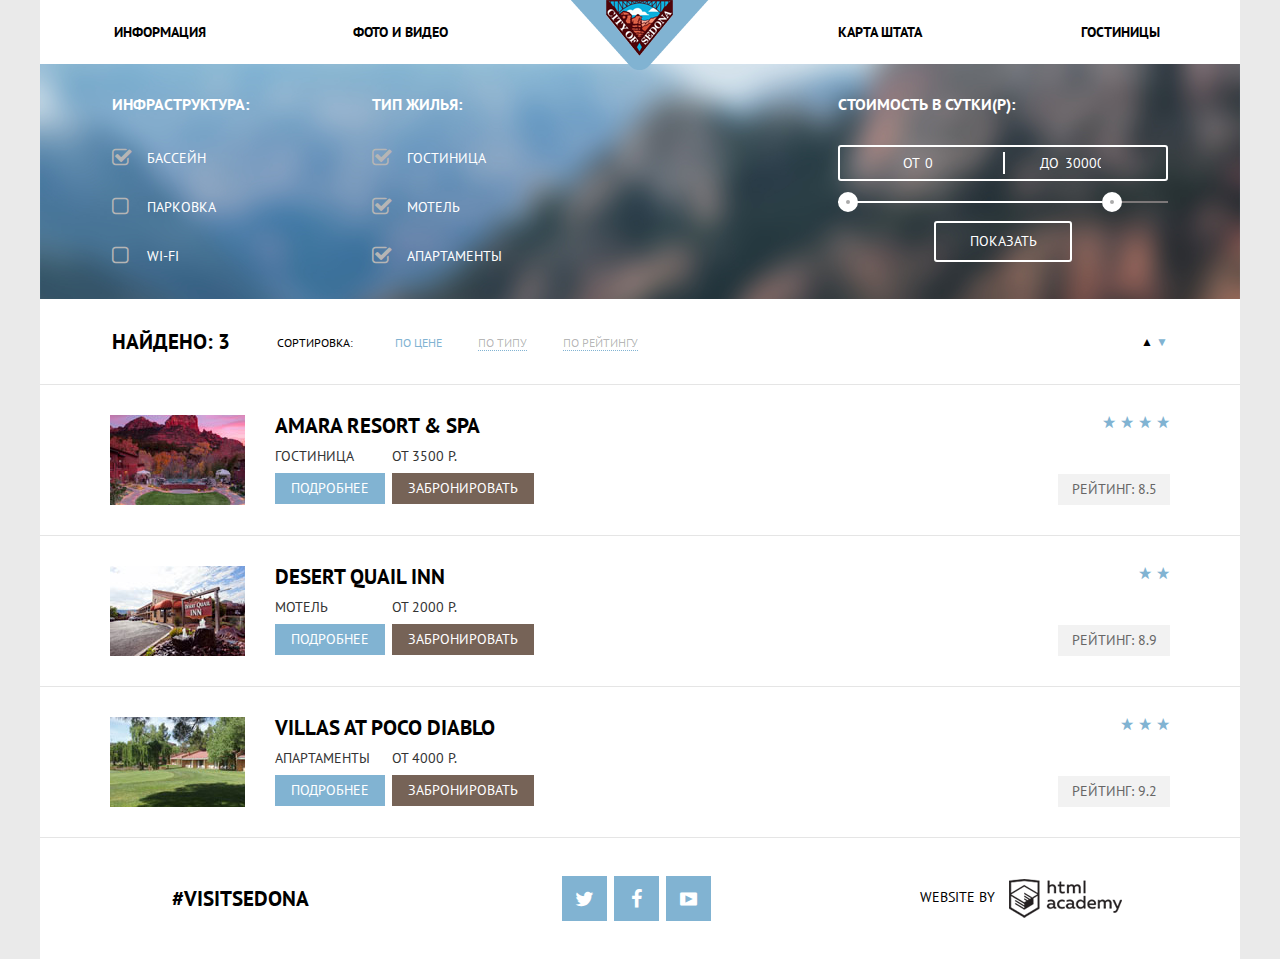
==== commit f9ab3444: "add some js code to show search modal" ====
--- a/hotels.html
+++ b/hotels.html
@@ -56,10 +56,10 @@
 							<h2 class="filter-title">Стоимость в сутки(Р):</h2>
 							<div class="price-controls">
 								<label for="min-price" class="min-price">От
-									<input type="text" name="min-price" value="0">
+									<input type="text" name="min-price" value="0" maxlength="5">
 								</label>							
 								<label for="max-price" class="max-price">До
-									<input type="text" name="max-price" value="30000">
+									<input type="text" name="max-price" value="30000" maxlength="5">
 								</label>							
 							</div>	
 							<div class="range-controls">
--- a/css/style.css
+++ b/css/style.css
@@ -362,7 +362,7 @@
 }
 
 .search-modal {
-	/*display: none;	*/
+	display: none;	
 	position: absolute;
 	left: 50%;	
 	z-index: 2;
@@ -374,91 +374,144 @@
 	background-color: #ffffff;
 }
 
+.modal-show {
+	display: block;
+}
+
 .search-form {
 	padding: 0;
-	margin: 0;
-}
-
-.search-modal label {
-	position: relative;
-	display: block;
-	vertical-align: top;
+	margin: 0;	
+	font-weight: bold;
+	text-transform: uppercase;
+}
+
+.search-form label + input[type="text"] {
 	margin-bottom: 30px;
-	text-align: right;
-	font-weight: bold;
-}
-
-.search-modal input[type="text"] {			
-	width: 346px;	
-	padding: 8px 14px;
-	margin-left: 20px;
-	border:none;
+}
+
+.search-form input[type="text"] {
+	display: inline-block;
+	width: 340px;
+	padding: 8px;
 	outline: none;
 	font-family: "PT Sans", "Arial", sans-serif;
-	font-size: 14px;
+	text-transform: uppercase;
+	border: 2px solid #f2f2f2;
+	background-color: #f2f2f2;
+}
+
+.search-form input[type="text"]:hover {
+	background-color: #ebebeb;
+	border: 2px solid #ebebeb;
+}
+
+.search-form input[type="text"]:active {
+	background-color: transparent;
+	border-color: #e5e5e5; 
+}
+
+.search-form input[type="text"]:nth-child(2) {
+	margin-left: 29px;	
+}
+
+.search-form label {
+	position: relative;
+}
+
+.search-form label:before,
+.search-form label:after {
+	content: "\e800";
+	position: absolute;
+	left: 440px;
+	top: -4px;
+	font-family: "symbols-sedona";
+	font-style: 21px;
 	line-height: 26px;
-	font-weight: bold;
-	text-transform: uppercase;
-	color: #000000;
-	background-color: #f2f2f2;	
-}
-
-.search-modal label:before { 
-	content: "\e800";
-	font-family: "symbols-sedona";
-	font-size: 21px;
 	font-weight: normal;
-	line-height: 26px;
 	color: #c2c2c2;
-	position: absolute;
-	top: 50%;
-	left: 430px;
-	transform: translateY(-50%);
+	cursor: pointer;	
+}
+
+.search-form input[type="text"]:nth-child(4) {
+	margin-left: 26px;	
+}
+
+.search-form input[type="text"]:nth-child(6),
+.search-form input[type="text"]:nth-child(8) {
+	width: 115px;	
+}
+
+.search-form input[name="adult"] {
+	margin-right: 38px;
+	margin-left: 48px;
+	text-align: center;
+}
+
+label.adult:before,
+label.children:before {
+	content: "\e801";
+	position: absolute;	
+	top: -3px;
 	cursor: pointer;
 }
 
-/*.customer-type {
-	float: left;
-}*/
-
-.customer-type input[type="text"] {
-	width: 115px;
+label.adult:before { 
+	left: 215px;
+}
+
+label.children:before { 
+	left: 160px;
+}
+
+label.adult:after,
+label.children:after {
+	content: "\e802";
+	position: absolute;	
+	top: -3px;
+	cursor: pointer;
+}
+
+.search-form input[name="children"] {	
+	margin-left: 26px;
 	text-align: center;
 }
 
-.customer-type {
-	position: relative;
-}
-
-label.customer-type:before {
-	content: "\e801";
-	position: absolute;
-	left: 100%;
-	font-family: "symbols-sedona";
-	font-size: 14px;
-	line-height: 21px;
-	font-weight: normal;
-}
-
-.btn-search-form {
+label.adult:after { 
+	left: 135px;
+}
+
+label.children:after { 
+	left: 80px;
+}
+
+.search-form input[type="submit"] {
 	width: 100%;
-	padding: 20px 0;
+	padding: 19px 0;
 	border: none;
-	outline: none;
 	font-family: "PT Sans", "Arial", sans-serif;
 	font-size: 21px;
-	line-height: 26px;
+	line-height: 26px;	
+	text-transform: uppercase;
 	color: #ffffff;
 	background-color: #81b3d2;
+	outline: none;
+}
+
+.search-form input[type="submit"]:hover {
+	background-color: #669ec0;
+}
+
+.search-form input[type="submit"]:active {
+	background-color: #5496bd;
+	color: rgba(255,255,255, 0.3);
 }
 
 /*Catalog styles*/
 .filters {
 	font-family: "PT Sans", "Arial", sans-serif;
 	font-size: 14px;
-	line-height: 26px;
-	background-color: lightblue;
-	background: url("../img/filter-background.png") no-repeat;
+	line-height: 26px;	
+	background: #7aabcb url("../img/filter-background.png") no-repeat;
 	color: #ffffff;
 }
 
@@ -498,7 +551,7 @@
 }
 
 .filter-control input[type="checkbox"] {
-	display: none;
+	display: none;	
 }
 
 .filter-control input[type="checkbox"] + label {	
@@ -516,7 +569,7 @@
   left: 0;
   font-size: 21px;
   font-family: "symbols-sedona"; 
-  color: #ffffff; 
+  color: #b5b5b5; 
 }
 
 .filter-control input[type="checkbox"] + label:before {
@@ -525,6 +578,14 @@
 
 .filter-control input[type="checkbox"]:checked + label:before {
 	content: "\2611";	
+}
+
+.filter-control input[type="checkbox"] + label:hover:before {
+	color: #fefefe;
+}
+
+.filter-control input[type="checkbox"] + label:active:before {
+	color: #6a6a6a;
 }
 
 .price-controls {
@@ -558,7 +619,7 @@
 .price-controls input[type="text"] {
 	width: 40px;
 	border: none;
-	background-color: inherit;
+	background-color: transparent;
 	outline: none;
 	text-transform: uppercase;
 }
@@ -590,10 +651,13 @@
 	height: 4px;
 	border: 8px solid #ffffff;
 	border-radius: 50%;
+	background-color: #ababab;
+	cursor: pointer; ;
+}
+
+.range-controls .toggle:hover {
 	background-color: #1c4f80;
-	cursor: pointer; ;
-}
-
+}
 .range-controls .min-toggle {
   left: 0;
 }
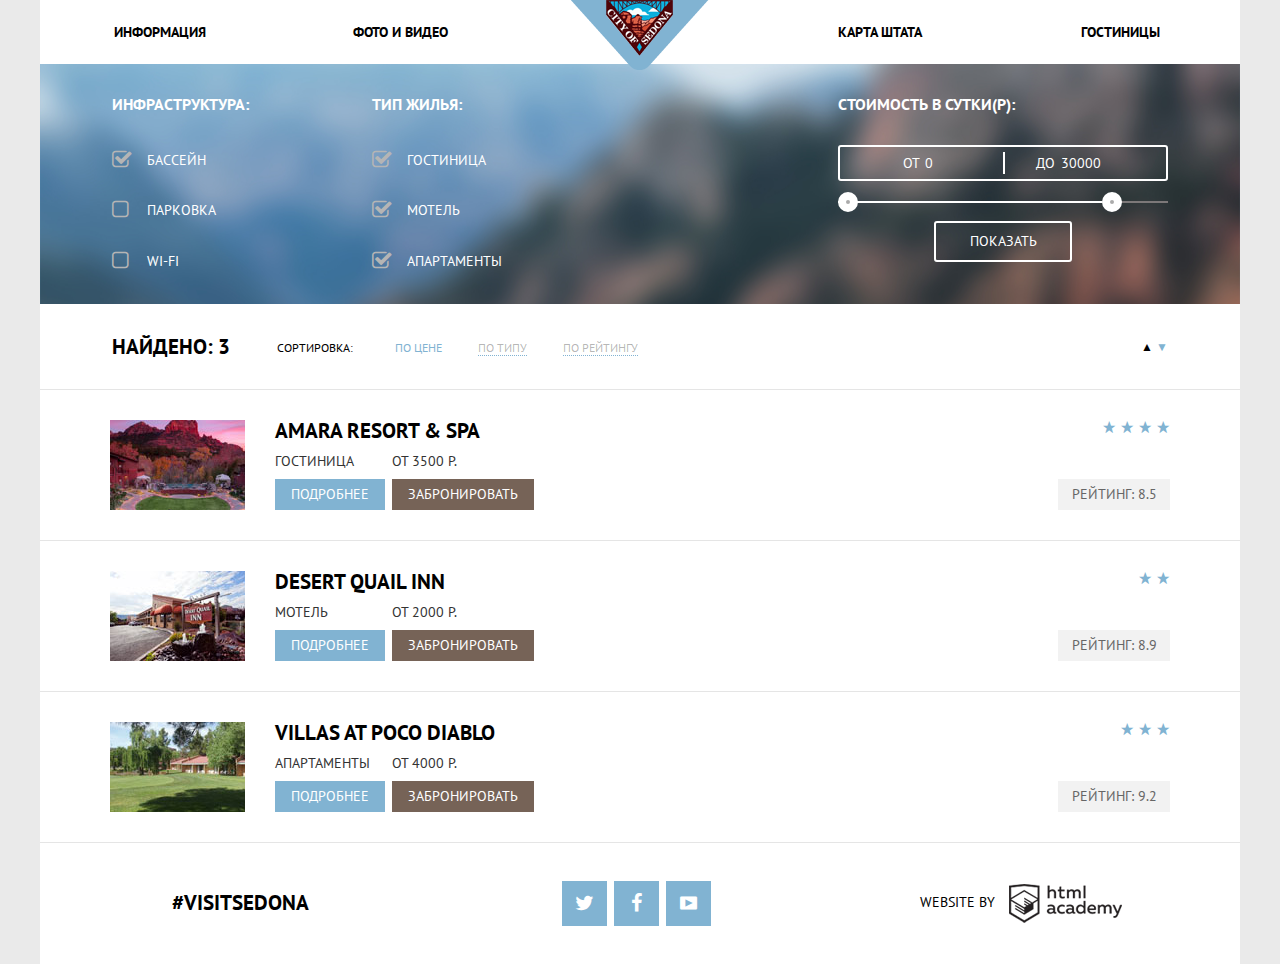
==== commit ad7d6b19: "add min css file" ====
--- a/hotels.html
+++ b/hotels.html
@@ -1,10 +1,10 @@
-<!DOCTYPE <!DOCTYPE html>
+<!DOCTYPE html>
 <html>
 <head>
 	<meta charset="utf-8">
 	<title>Hotels</title>
 	<link href="css/normalize.css" rel="stylesheet">
-	<link href="css/style.css" rel="stylesheet">
+	<link href="css/style.min.css" rel="stylesheet">
 	<link href='https://fonts.googleapis.com/css?family=PT+Sans:400,700&subset=latin,cyrillic' 
 	rel='stylesheet' type='text/css'>
 </head>
@@ -55,11 +55,11 @@
 						<div class="filter-block">
 							<h2 class="filter-title">Стоимость в сутки(Р):</h2>
 							<div class="price-controls">
-								<label for="min-price" class="min-price">От
-									<input type="text" name="min-price" value="0" maxlength="5">
+								<label for="min-price-field" class="min-price">От
+									<input type="text" name="min-price" id="min-price-field" value="0" maxlength="5">
 								</label>							
-								<label for="max-price" class="max-price">До
-									<input type="text" name="max-price" value="30000" maxlength="5">
+								<label for="max-price-field" class="max-price">До
+									<input type="text" name="max-price" id="max-price-field" value="30000" maxlength="5">
 								</label>							
 							</div>	
 							<div class="range-controls">
@@ -117,7 +117,7 @@
 				</div>
 				<div class="hotel clearfix">
 					<div class="hotel-image">
-						<img src="img/desert.jpeg" width="135" height="90"alt="Desert Quail Inn">
+						<img src="img/desert.jpeg" width="135" height="90" alt="Desert Quail Inn">
 					</div>
 					<div class="hotel-info">
 						<a class="hotel-title" href="#">Desert Quail Inn</a>
--- a/css/style.min.css
+++ b/css/style.min.css
@@ -0,0 +1 @@
+@font-face{font-family:"symbols-sedona";src:url("../font/symbols-sedona.eot?60737633");src:url("../font/symbols-sedona.eot?60737633#iefix") format("embedded-opentype"),url("../font/symbols-sedona.woff?60737633") format("woff"),url("../font/symbols-sedona.ttf?60737633") format("truetype"),url("../font/symbols-sedona.svg?60737633#symbols-sedona") format("svg");font-weight:400;font-style:normal}.icons,[class*=" icon-"]:before,[class^=icon-]:before{font-family:"symbols-sedona";font-style:normal;font-weight:400;speak:none;display:inline-block;text-decoration:inherit;width:1em;margin-right:.2em;text-align:center;font-variant:normal;text-transform:none;line-height:1em;margin-left:.2em}.icon-facebook:before{content:"\66"}.icon-twitter:before{content:"\74"}.icon-up-dir:before{content:"\25b2"}.icon-down-dir:before{content:"\25bc"}.icon-star:before{content:"\2605"}.icon-check-off:before{content:"\2610"}.icon-check-on:before{content:"\2611"}.icon-calendar:before{content:"\e800"}.icon-plus:before{content:"\e801"}.icon-minus:before{content:"\e802"}.icon-youtube:before{content:"\f39e"}body{min-width:1200px;font-family:"PT Sans","Arial",sans-serif;font-size:14px;line-height:26px;font-weight:400;text-transform:uppercase;color:#000;background-color:#eaeaea}.page-wrapper{max-width:1200px;margin:0 auto;background-color:#fff}img{max-width:100%;height:auto}h1,h2,p{margin:0;padding:0}.clearfix:after{content:"";display:table;clear:both}.layout-center{width:1056px;margin:0 auto}.main-header{position:relative;margin-bottom:60px}.main-header-hotels{margin-bottom:30px}.main-nav{padding:19px 0;background-color:#fff;font-size:0}.main-nav a,.page-header h1{line-height:26px;font-weight:700}.main-nav a{display:inline-block;vertical-align:middle;width:20%;font-family:"PT Sans","Arial",sans-serif;color:#000;text-decoration:none;text-transform:uppercase;text-align:center;font-size:14px}.logo{position:absolute;z-index:2;display:block;top:0;left:50%;width:138px;height:70px;background:url("../img/main-logo.png") no-repeat;-webkit-transform:translateX(-50%);transform:translateX(-50%)}.main-nav a:hover{color:#81b3d2}.main-nav a:active{color:#000;opacity:.3}.header-image{position:relative;z-index:1;width:100%;min-height:513px;background-color:#dfeef5;background:url("../img/white-line.png") no-repeat 0 100%,url("../img/index-image.jpg") no-repeat 0 -60px}.header-image-text{width:576px;margin:0 auto;padding-top:77px;text-align:center}.first-line{height:45px;margin:0 auto 12px;background:url("../img/welcome.png") no-repeat 50% 0}.second-line{height:30px;margin:0 auto 54px;background:url("../img/gorgeous-divider.png") no-repeat 50% 50%,url("../img/gorgeous.png") no-repeat 50% 0}.third-line{height:78px;margin-bottom:58px;background:url("../img/sedona.png") no-repeat 50% 0}.fourth-line{height:80px;background:url("../img/because.png") no-repeat 50% 0}.page-header{margin-bottom:50px;text-align:center}.page-header h1{margin-bottom:30px;font-size:21px}.page-header p,.reason-block-description{color:#333}.second{margin-bottom:50px}.reason-block{float:left;width:400px;padding:40px 0;background-color:#eee;text-align:center;color:#000}.reason-block-header{margin-bottom:25px;font-size:21px;line-height:26px;font-weight:700}.blue-block .reason-block-description{color:#fff}.reason-number{width:50px;margin:0 auto 19px;color:#333}.reason-number span{position:relative;z-index:2;padding:0 7px;background-color:#eee}.reason-number:after{content:"";display:block;position:relative;top:-13px;z-index:1;border-bottom:2px solid #979797}.blue-block,.blue-block .reason-number span{color:#fff;background-color:#81b3d2}.blue-block .reason-number:after{content:"";display:block;position:relative;top:-13px;z-index:1;border-bottom:2px solid #bcd6e7}.promo-block-image{float:left;width:800px;height:256px;background-color:#add8e6}.second .reason-block:first-child{float:right}.feature-item{float:left;width:254px;padding:60px 73px;text-align:center;background-color:#fff;color:#000}.feature-image{margin:0 auto 23px;background:url("../img/spritesheet.png") no-repeat}.feature-header{margin-bottom:23px}.feature-description{color:#333}.feature-item:first-child .feature-image{width:75px;height:76px;background-position:-5px -5px}.feature-item:nth-child(2) .feature-image{width:74px;height:76px;background-position:-5px -87px}.feature-item:last-child .feature-image{width:64px;height:76px;background-position:-90px -5px}.search-hotel{text-align:center}.search-form label+input[type=text],.search-hotel-header{margin-bottom:30px}.search-hotel-description{color:#333;margin-bottom:54px}.btn-search-hotel,.search-form input[type=text]{font-family:"PT Sans","Arial",sans-serif;text-transform:uppercase}.btn-search-hotel{margin:0 auto;font-weight:700;font-size:21px;line-height:26px;text-decoration:none;color:#fff;background-color:#766357;display:block;width:576px;padding:34px 0}.search-modal{display:none;position:absolute;left:50%;z-index:2;width:464px;padding:56px;margin:0 auto;-webkit-transform:translateX(-50%);transform:translateX(-50%);text-align:left;background-color:#fff}.modal-show{display:block}.search-form{padding:0;margin:0;font-weight:700;text-transform:uppercase}.search-form input[type=text]{display:inline-block;width:320px;padding:8px;outline:none;border:2px solid #f2f2f2;background-color:#f2f2f2}.search-form input[type=text]:hover{background-color:#ebebeb;border:2px solid #ebebeb}.search-form input[type=text]:active{background-color:transparent;border-color:#e5e5e5}.search-form input[type=text]:nth-child(2){margin-left:29px}.search-form label{position:relative}.search-form label:after,.search-form label:before{content:"\e800";position:absolute;left:440px;top:-4px;font-family:"symbols-sedona";font-style:21px;line-height:26px;font-weight:400;color:#c2c2c2;cursor:pointer}.search-form input[type=text]:nth-child(4){margin-left:26px}.search-form input[type=text]:nth-child(6),.search-form input[type=text]:nth-child(8){width:98px}.search-form input[name=adult]{margin-right:40px;margin-left:48px;text-align:center}label.adult:before,label.children:before{content:"\e801";position:absolute;top:-3px;cursor:pointer}label.adult:before{left:220px}label.children:before{left:155px}label.adult:after,label.children:after{content:"\e802";position:absolute;top:-3px;cursor:pointer}.search-form input[name=children]{margin-left:18px;text-align:center}label.adult:after{left:135px}label.children:after{left:70px}.filters,.search-form input[type=submit]{font-family:"PT Sans","Arial",sans-serif;line-height:26px;color:#fff}.search-form input[type=submit]{width:100%;padding:19px 0;border:none;text-transform:uppercase;background-color:#81b3d2;outline:none;font-size:21px}.search-form input[type=submit]:hover{background-color:#669ec0}.search-form input[type=submit]:active{background-color:#5496bd;color:rgba(255,255,255,.3)}.filters{font-size:14px;background:#7aabcb url("../img/filter-background.png") no-repeat}.filter-form{padding:0;margin:0}.filter-block{float:left;width:240px;padding:30px 0}.filter-block:first-child{margin-right:20px}.filter-block:last-child{float:right;width:330px}.filter-title{margin-bottom:30px;font-size:16px;line-height:21px}.filter-control{position:relative;margin-bottom:23px}.filter-control:last-child{margin-bottom:0}.filter-control input[type=checkbox]{display:none}.filter-control input[type=checkbox]+label{display:inline-block;vertical-align:middle;padding-left:35px;cursor:pointer}.filter-control input[type=checkbox]+label:before{display:inline-block;vertical-align:middle;position:absolute;left:0;font-size:21px;font-family:"symbols-sedona";color:#b5b5b5;content:"\2610"}.filter-control input[type=checkbox]:checked+label:before{content:"\2611"}.filter-control input[type=checkbox]+label:hover:before{color:#fefefe}.filter-control input[type=checkbox]+label:active:before{color:#6a6a6a}.price-controls{position:relative;padding:3px 63px;margin-bottom:20px;width:200px;border:2px solid #fff;border-radius:3px;font-size:0}.price-controls:after{content:"";position:absolute;left:50%;top:5px;width:2px;height:22px;background-color:#fff}.price-controls label{display:inline-block;vertical-align:middle;width:50%;font-size:14px;line-height:21px}.price-controls input[type=text]{width:40px;border:none;background-color:transparent;outline:none;text-transform:uppercase}.max-price{text-align:right}.range-controls{position:relative;height:20px}.range-controls .scale{height:2px;background-color:#7c7879}.range-controls .bar{width:80%;height:2px;background-color:#fff}.range-controls .toggle{position:absolute;top:-9px;width:4px;height:4px;border:8px solid #fff;border-radius:50%;background-color:#ababab;cursor:pointer}.range-controls .toggle:hover{background-color:#1c4f80}.range-controls .min-toggle{left:0}.range-controls .max-toggle{left:80%}.btn-filter{display:block;width:138px;margin:0 auto;padding:8px 0;font-family:"PT Sans","Arial",sans-serif;font-size:14px;line-height:21px;text-transform:uppercase;background-color:transparent;outline:none;border:2px solid #fff;border-radius:3px}.find-count{width:135px;float:left;margin-right:30px}.find-count h1{font-size:21px;line-height:26px;font-weight:700}.top-filter{position:relative;float:left;width:891px;margin-bottom:30px}.top-filter a,.top-filter span{margin-right:38px;font-size:12px;line-height:18px}.top-filter a{margin-right:32px;color:rgba(0,0,0,.3);text-transform:uppercase;text-decoration:none;border-bottom:1px dotted #81b3d2}.top-filter a:last-child,.top-filter a:nth-child(5){position:absolute;top:50%;-webkit-transform:translateY(-50%);transform:translateY(-50%);margin-right:0;border-bottom:none;color:#000}.top-filter a:last-child{right:0}.top-filter a:nth-child(5){right:15px}.top-filter a:last-child:before{content:"\25bc"}.top-filter a:nth-child(5):before{content:"\25b2"}.top-filter a.active{color:#81b3d2;border-bottom:none}.top-filter a:hover{color:#81b3d2}.top-filter a:active{color:#000;border-bottom:none}.top-filter a:last-child:before:active{color:#81b3d2}.top-filter a:nth-child(5):before:active{color:#81b3d2}.hotel{padding:30px 70px;margin-top:-1px;border-top:1px solid #e5e5e5;border-bottom:1px solid #e5e5e5}.hotel-image{float:left;width:135px;height:90px;margin-right:30px;background-color:#e5e5e5}.hotel-info{float:left;width:270px;height:90px;font-size:0}.hotel-title{display:block;margin-bottom:10px;font-size:21px;line-height:21px;font-weight:700;text-decoration:none;color:#000}.hotel-title:hover{color:#81b3d2}.hotel-title:active{color:rgba(0,0,0,.3)}.booking-block,.more-block{display:inline-block;width:110px;margin-right:7px}.booking-block{width:140px}.hotel-price,.hotel-type{display:inline-block;margin-bottom:6px;font-size:14px;line-height:21px;color:#333}.hotel-type{margin-right:40px}.btn-booking,.btn-more{display:inline-block;margin-right:7px;padding:5px 16px;font-family:"PT Sans","Arial",sans-serif;font-size:14px;line-height:21px;color:#fff;text-decoration:none;text-transform:uppercase;border:none}.btn-more{background-color:#81b3d2}.btn-more:hover{background-color:#669ec0}.btn-more:active{background-color:#5496bd;color:rgba(255,255,255,.3)}.btn-booking{background-color:#766357}.btn-booking:hover{background-color:#604e43}.btn-booking:active{color:rgba(255,255,255,.3)}.hotel-rating{float:right;width:112px}.rating-stars{margin-bottom:45px;font-size:14px;line-height:14px;text-align:right}.icon-star:before{vertical-align:top;margin:0;font-family:"symbols-sedona";color:#81b3d2}.rating-title{width:112px;padding:5px 0;font-size:14px;line-height:21px;color:#666;text-align:center;background-color:#f2f2f2}.footer{position:relative}.map-block{background:#f5f4f0 url("../img/map.png") no-repeat 50% 100%;min-height:593px}.footer-info{position:absolute;left:0;bottom:0;padding:38px 0;font-size:0;background-color:rgba(255,255,255,.9)}.footer-hotels .footer-info{position:static}.footer-block{display:inline-block;vertical-align:middle;width:400px;text-align:center}.hashtag{font-size:21px;line-height:26px;font-weight:700}.btn-social,.designed a{display:inline-block;vertical-align:middle}.btn-social{position:relative;margin-right:7px;font-size:20px;text-decoration:none;background-color:#81b3d2;color:#fff;text-align:center;width:45px;height:45px}.icon-facebook,.icon-twitter,.icon-youtube{position:absolute;top:50%;left:50%;-webkit-transform:translate(-50%,-50%);transform:translate(-50%,-50%)}.btn-social:hover{background-color:#669ec0}.btn-social:active{background-color:#5496bd;color:rgba(255,255,255,.3)}.designed{position:relative;font-size:14px;line-height:26px;color:#000;text-align:left}.designed span{margin-left:80px}.designed a{width:113px;height:39px;margin-left:10px;background:url("../img/spritesheet.png") no-repeat;background-position:-164px -5px}